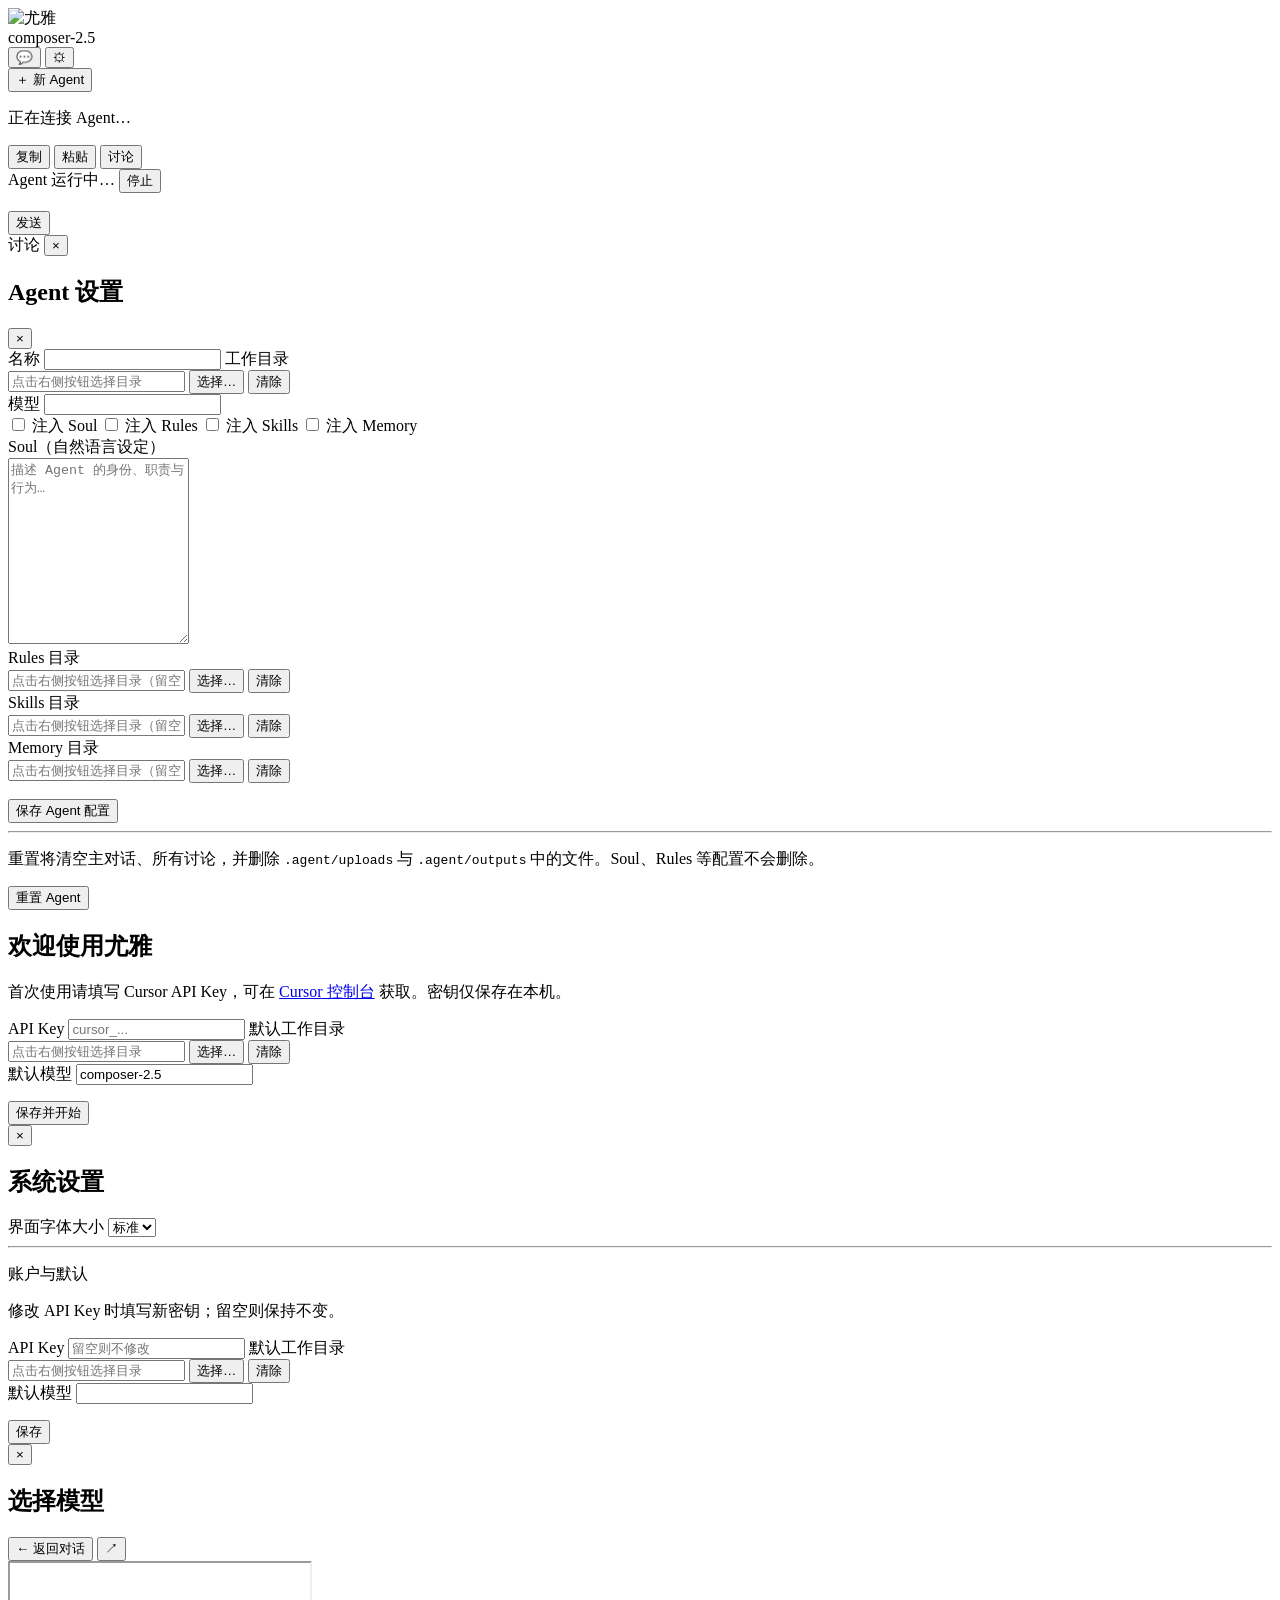
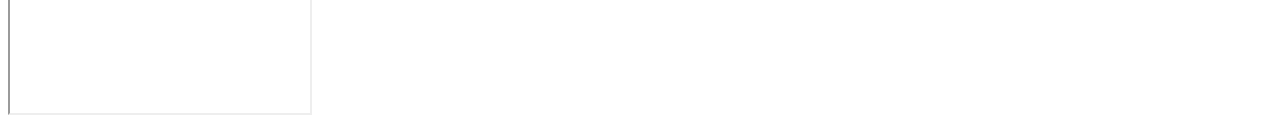
==== public/index.html @ 3340914e "feat: rebrand to 尤雅 and polish composer UX Rename the app, add cropped hi-res logo icons, fix IME in" ====
<!DOCTYPE html>
<html lang="zh-CN">
  <head>
    <meta charset="UTF-8" />
    <meta name="viewport" content="width=device-width, initial-scale=1.0" />
    <title>尤雅</title>
    <link rel="stylesheet" href="/static/style.css" />
    <script src="/static/vendor/marked.min.js"></script>
    <script src="/static/vendor/highlight.min.js"></script>
    <link rel="stylesheet" href="/static/vendor/highlight.github-dark.min.css" />
  </head>
  <body>
    <header id="header">
      <div id="header-left">
        <img
          id="app-logo"
          class="app-logo"
          src="/static/app-logo.png"
          srcset="/static/app-logo@2x.png 2x"
          alt="尤雅"
          width="28"
          height="28"
        />
        <span id="status-dot" title="连接状态"></span>
      </div>
      <div id="header-center">
        <div id="model-badge" class="badge" title="切换模型">
          <span class="dot"></span>
          <span id="model-name">composer-2.5</span>
        </div>
      </div>
      <div id="toolbar">
        <button id="btn-discuss-toggle" class="icon-btn" title="讨论侧栏">💬</button>
        <button id="btn-system-settings" class="icon-btn" title="系统设置">⚙</button>
      </div>
    </header>

    <div id="body-wrap">
      <aside id="sidebar">
        <div id="sidebar-header">
          <button id="btn-new-agent">＋ 新 Agent</button>
        </div>
        <div id="agent-list"></div>
      </aside>

      <main id="main">
        <div id="messages-wrap">
          <div id="messages">
            <div class="empty-state">
              <p>正在连接 Agent…</p>
            </div>
          </div>
          <div id="context-menu" class="context-menu hidden" role="menu">
            <button type="button" class="context-menu-item" data-action="copy" role="menuitem">复制</button>
            <button type="button" class="context-menu-item" data-action="paste" role="menuitem">粘贴</button>
            <button type="button" class="context-menu-item" data-action="discuss" role="menuitem">讨论</button>
          </div>
          <div id="run-status-bar" class="hidden">
            <span id="run-status-text" class="run-status-label running">Agent 运行中…</span>
            <button id="btn-stop-run" type="button" tabindex="-1">停止</button>
          </div>
        </div>

        <div id="composer-wrap">
          <div id="composer">
            <div
              id="message-input"
              class="composer-editor"
              contenteditable="true"
              role="textbox"
              aria-multiline="true"
              data-placeholder="输入消息…（Enter 发送，Shift+Enter 换行；图片插入在光标处）"
            ></div>
            <button id="btn-send">发送</button>
          </div>
        </div>
      </main>

      <aside id="discuss-rail" class="collapsed">
        <div id="discuss-header">
          <span>讨论</span>
          <button id="btn-discuss-close" class="icon-btn" title="收起">×</button>
        </div>
        <div id="discussion-panels"></div>
      </aside>
    </div>

    <div id="agent-drawer" class="drawer-backdrop">
      <div class="drawer-panel">
        <div class="drawer-header">
          <h2>Agent 设置</h2>
          <button id="btn-drawer-close" class="icon-btn">×</button>
        </div>
        <div class="drawer-body">
          <label class="field-label" for="agent-name-input">名称</label>
          <input id="agent-name-input" type="text" />

          <label class="field-label" for="agent-cwd-input">工作目录</label>
          <div class="path-row">
            <input id="agent-cwd-input" type="text" readonly placeholder="点击右侧按钮选择目录" />
            <button id="btn-pick-cwd" type="button" class="secondary-btn">选择…</button>
            <button id="btn-clear-cwd" type="button" class="secondary-btn subtle-btn" title="置空">清除</button>
          </div>

          <label class="field-label" for="agent-model-input">模型</label>
          <input id="agent-model-input" type="text" />

          <div class="toggle-row">
            <label><input type="checkbox" id="toggle-soul" /> 注入 Soul</label>
            <label><input type="checkbox" id="toggle-rules" /> 注入 Rules</label>
            <label><input type="checkbox" id="toggle-skills" /> 注入 Skills</label>
            <label><input type="checkbox" id="toggle-memory" /> 注入 Memory</label>
          </div>

          <label class="field-label" for="soul-editor">Soul（自然语言设定）</label>
          <div class="soul-section">
            <textarea id="soul-editor" rows="12" placeholder="描述 Agent 的身份、职责与行为…"></textarea>
          </div>

          <label class="field-label" for="rules-dir-input">Rules 目录</label>
          <div class="path-row">
            <input id="rules-dir-input" type="text" readonly placeholder="点击右侧按钮选择目录（留空则用 .agent/rules）" />
            <button id="btn-pick-rules-dir" type="button" class="secondary-btn">选择…</button>
            <button id="btn-clear-rules-dir" type="button" class="secondary-btn subtle-btn" title="置空">清除</button>
          </div>

          <label class="field-label" for="skills-dir-input">Skills 目录</label>
          <div class="path-row">
            <input id="skills-dir-input" type="text" readonly placeholder="点击右侧按钮选择目录（留空则用 .agent/skills）" />
            <button id="btn-pick-skills-dir" type="button" class="secondary-btn">选择…</button>
            <button id="btn-clear-skills-dir" type="button" class="secondary-btn subtle-btn" title="置空">清除</button>
          </div>

          <label class="field-label" for="memory-dir-input">Memory 目录</label>
          <div class="path-row">
            <input id="memory-dir-input" type="text" readonly placeholder="点击右侧按钮选择目录（留空则用 .agent/memory）" />
            <button id="btn-pick-memory-dir" type="button" class="secondary-btn">选择…</button>
            <button id="btn-clear-memory-dir" type="button" class="secondary-btn subtle-btn" title="置空">清除</button>
          </div>

          <p id="drawer-save-status" class="drawer-save-status" aria-live="polite"></p>
          <button id="btn-save-agent" type="button" class="primary-btn">保存 Agent 配置</button>

          <hr class="drawer-divider" />
          <p class="field-hint">重置将清空主对话、所有讨论，并删除 <code>.agent/uploads</code> 与 <code>.agent/outputs</code> 中的文件。Soul、Rules 等配置不会删除。</p>
          <button id="btn-reset-agent" type="button" class="danger-btn">重置 Agent</button>
        </div>
      </div>
    </div>

    <div id="setup-modal" class="modal-backdrop">
      <div class="modal-box setup-box">
        <h2>欢迎使用尤雅</h2>
        <p class="setup-desc">
          首次使用请填写 Cursor API Key，可在
          <a href="https://cursor.com/dashboard/integrations" target="_blank" rel="noopener">Cursor 控制台</a>
          获取。密钥仅保存在本机。
        </p>
        <label class="field-label" for="setup-api-key">API Key</label>
        <input id="setup-api-key" type="password" placeholder="cursor_..." autocomplete="off" />
        <label class="field-label" for="setup-cwd">默认工作目录</label>
        <div class="path-row">
          <input id="setup-cwd" type="text" readonly placeholder="点击右侧按钮选择目录" />
          <button id="btn-pick-setup-cwd" type="button" class="secondary-btn">选择…</button>
          <button id="btn-clear-setup-cwd" type="button" class="secondary-btn subtle-btn" title="置空">清除</button>
        </div>
        <label class="field-label" for="setup-model">默认模型</label>
        <input id="setup-model" type="text" value="composer-2.5" />
        <p id="setup-error" class="setup-error"></p>
        <button id="btn-setup-save" class="setup-primary">保存并开始</button>
      </div>
    </div>

    <div id="system-settings-modal" class="modal-backdrop">
      <div class="modal-box system-settings-box">
        <button id="system-settings-close" class="modal-close" type="button">×</button>
        <h2>系统设置</h2>

        <label class="field-label" for="system-font-size">界面字体大小</label>
        <select id="system-font-size" class="settings-select">
          <option value="small">小</option>
          <option value="medium" selected>标准</option>
          <option value="large">大</option>
          <option value="xlarge">特大</option>
        </select>

        <hr class="settings-divider" />

        <p class="settings-section-title">账户与默认</p>
        <p class="setup-desc">修改 API Key 时填写新密钥；留空则保持不变。</p>
        <label class="field-label" for="system-api-key">API Key</label>
        <input id="system-api-key" type="password" placeholder="留空则不修改" autocomplete="off" />

        <label class="field-label" for="system-default-cwd">默认工作目录</label>
        <div class="path-row">
          <input id="system-default-cwd" type="text" readonly placeholder="点击右侧按钮选择目录" />
          <button id="btn-pick-system-cwd" type="button" class="secondary-btn">选择…</button>
          <button id="btn-clear-system-cwd" type="button" class="secondary-btn subtle-btn" title="置空">清除</button>
        </div>

        <label class="field-label" for="system-default-model">默认模型</label>
        <input id="system-default-model" type="text" />

        <p id="system-settings-error" class="setup-error"></p>
        <button id="btn-system-settings-save" type="button" class="setup-primary">保存</button>
      </div>
    </div>

    <div id="model-modal" class="modal-backdrop">
      <div class="modal-box">
        <button id="model-modal-close" class="modal-close">×</button>
        <h2>选择模型</h2>
        <div id="model-list"></div>
      </div>
    </div>

    <div id="link-viewer" class="link-viewer hidden" aria-hidden="true">
      <div class="link-viewer-toolbar">
        <button id="link-viewer-back" type="button" class="secondary-btn">← 返回对话</button>
        <span id="link-viewer-title" class="link-viewer-title"></span>
        <button id="link-viewer-external" type="button" class="secondary-btn" title="在浏览器中打开">↗</button>
      </div>
      <iframe id="link-viewer-frame" class="link-viewer-frame" title="链接预览" sandbox="allow-scripts allow-same-origin allow-popups allow-forms allow-downloads"></iframe>
    </div>

    <div id="toast" class="toast hidden" role="status"></div>

    <script src="/static/agent-fsm.js"></script>
    <script src="/static/composer.js"></script>
    <script src="/static/app.js"></script>
  </body>
</html>
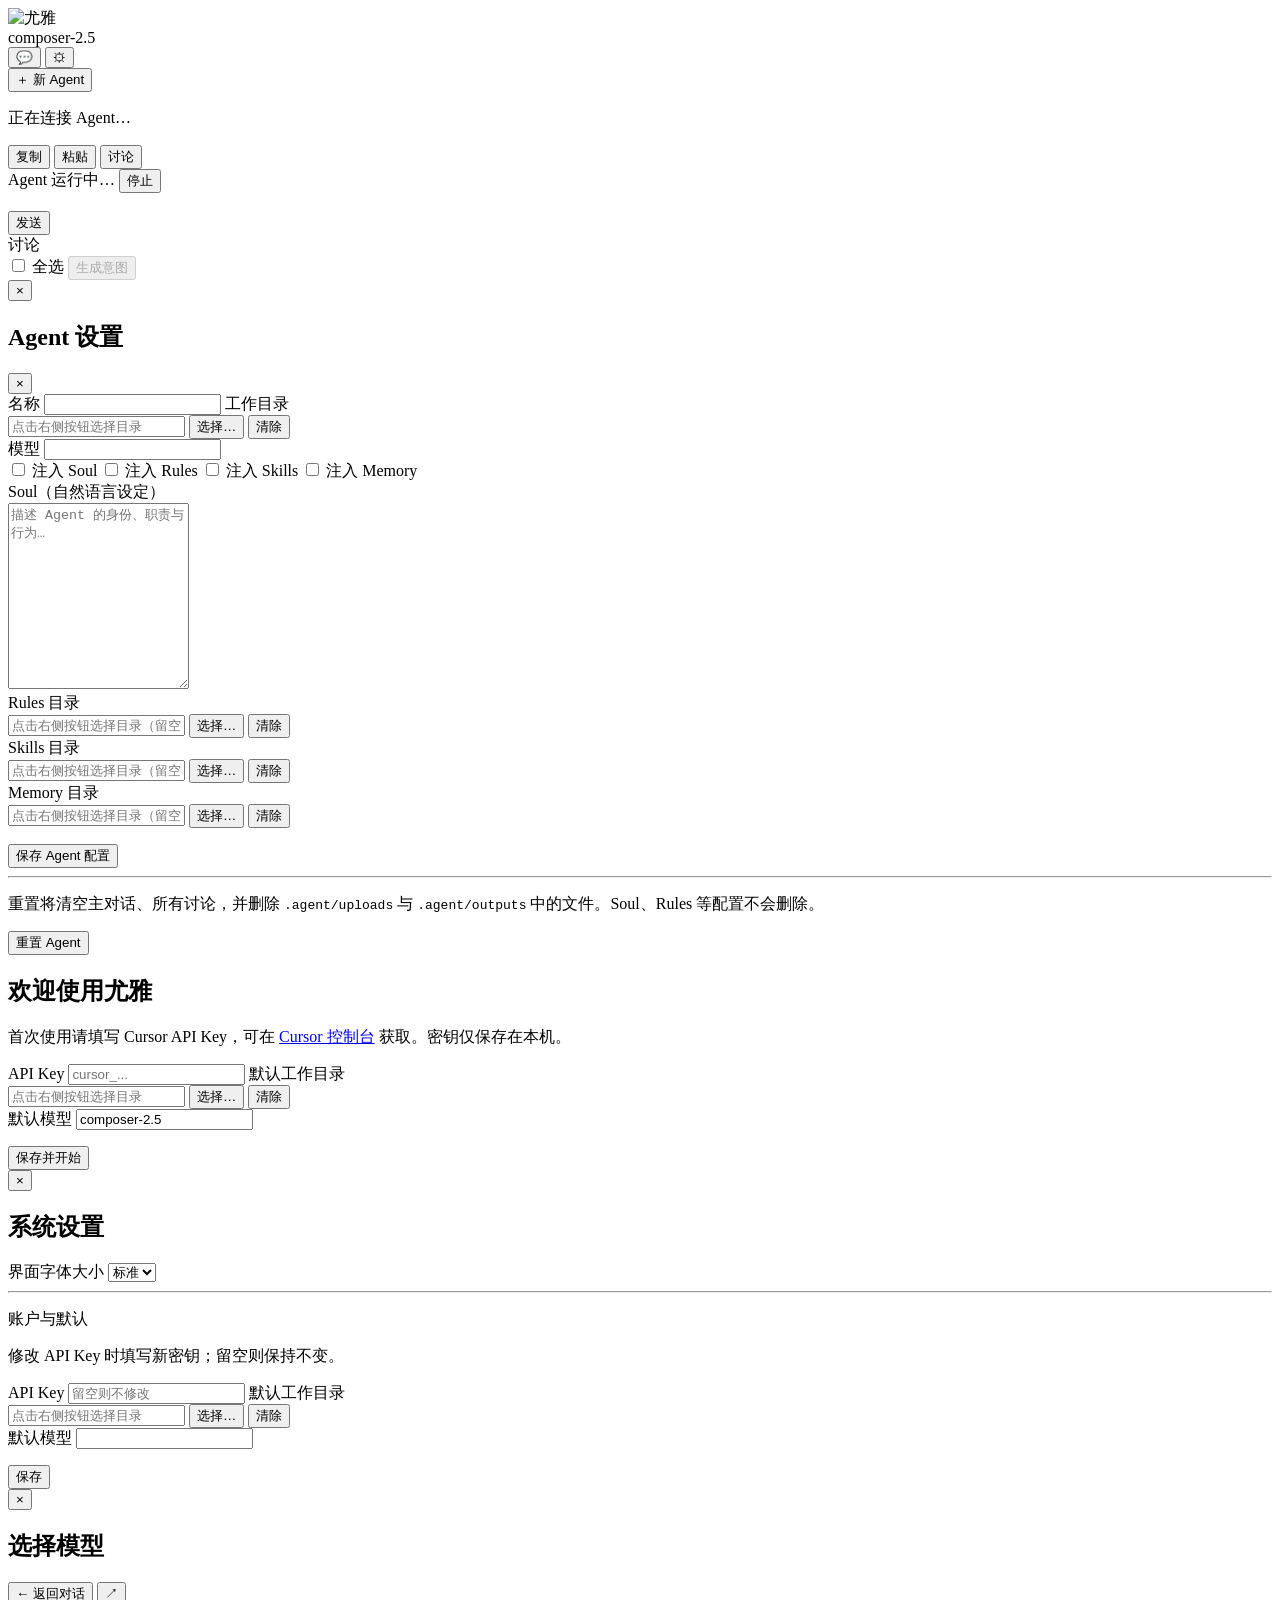
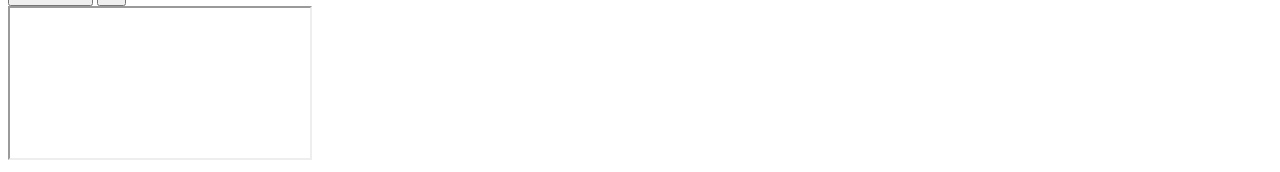
==== commit 0eb00886: "feat: 讨论意图提炼与合并意图侧栏 支持单条讨论流式生成可注入主输入框的意图话术，多选两阶段合并总结并持久化；无意图时输出系统标记（未识别到意图），并修复重复取消 run 的报错。" ====
--- a/public/index.html
+++ b/public/index.html
@@ -18,8 +18,8 @@
           src="/static/app-logo.png"
           srcset="/static/app-logo@2x.png 2x"
           alt="尤雅"
-          width="28"
-          height="28"
+          width="40"
+          height="40"
         />
         <span id="status-dot" title="连接状态"></span>
       </div>
@@ -79,9 +79,19 @@
       <aside id="discuss-rail" class="collapsed">
         <div id="discuss-header">
           <span>讨论</span>
+          <div class="discuss-toolbar">
+            <label class="discuss-select-all-label" title="全选讨论">
+              <input type="checkbox" id="discuss-select-all" />
+              <span>全选</span>
+            </label>
+            <button type="button" id="btn-summarize-selected" class="discuss-toolbar-btn" disabled>
+              生成意图
+            </button>
+          </div>
           <button id="btn-discuss-close" class="icon-btn" title="收起">×</button>
         </div>
         <div id="discussion-panels"></div>
+        <div id="combined-summaries"></div>
       </aside>
     </div>
 
@@ -153,7 +163,7 @@
         <h2>欢迎使用尤雅</h2>
         <p class="setup-desc">
           首次使用请填写 Cursor API Key，可在
-          <a href="https://cursor.com/dashboard/integrations" target="_blank" rel="noopener">Cursor 控制台</a>
+          <a href="https://cursor.com/dashboard/api?section=user-keys#user-api-keys" target="_blank" rel="noopener">Cursor 控制台</a>
           获取。密钥仅保存在本机。
         </p>
         <label class="field-label" for="setup-api-key">API Key</label>
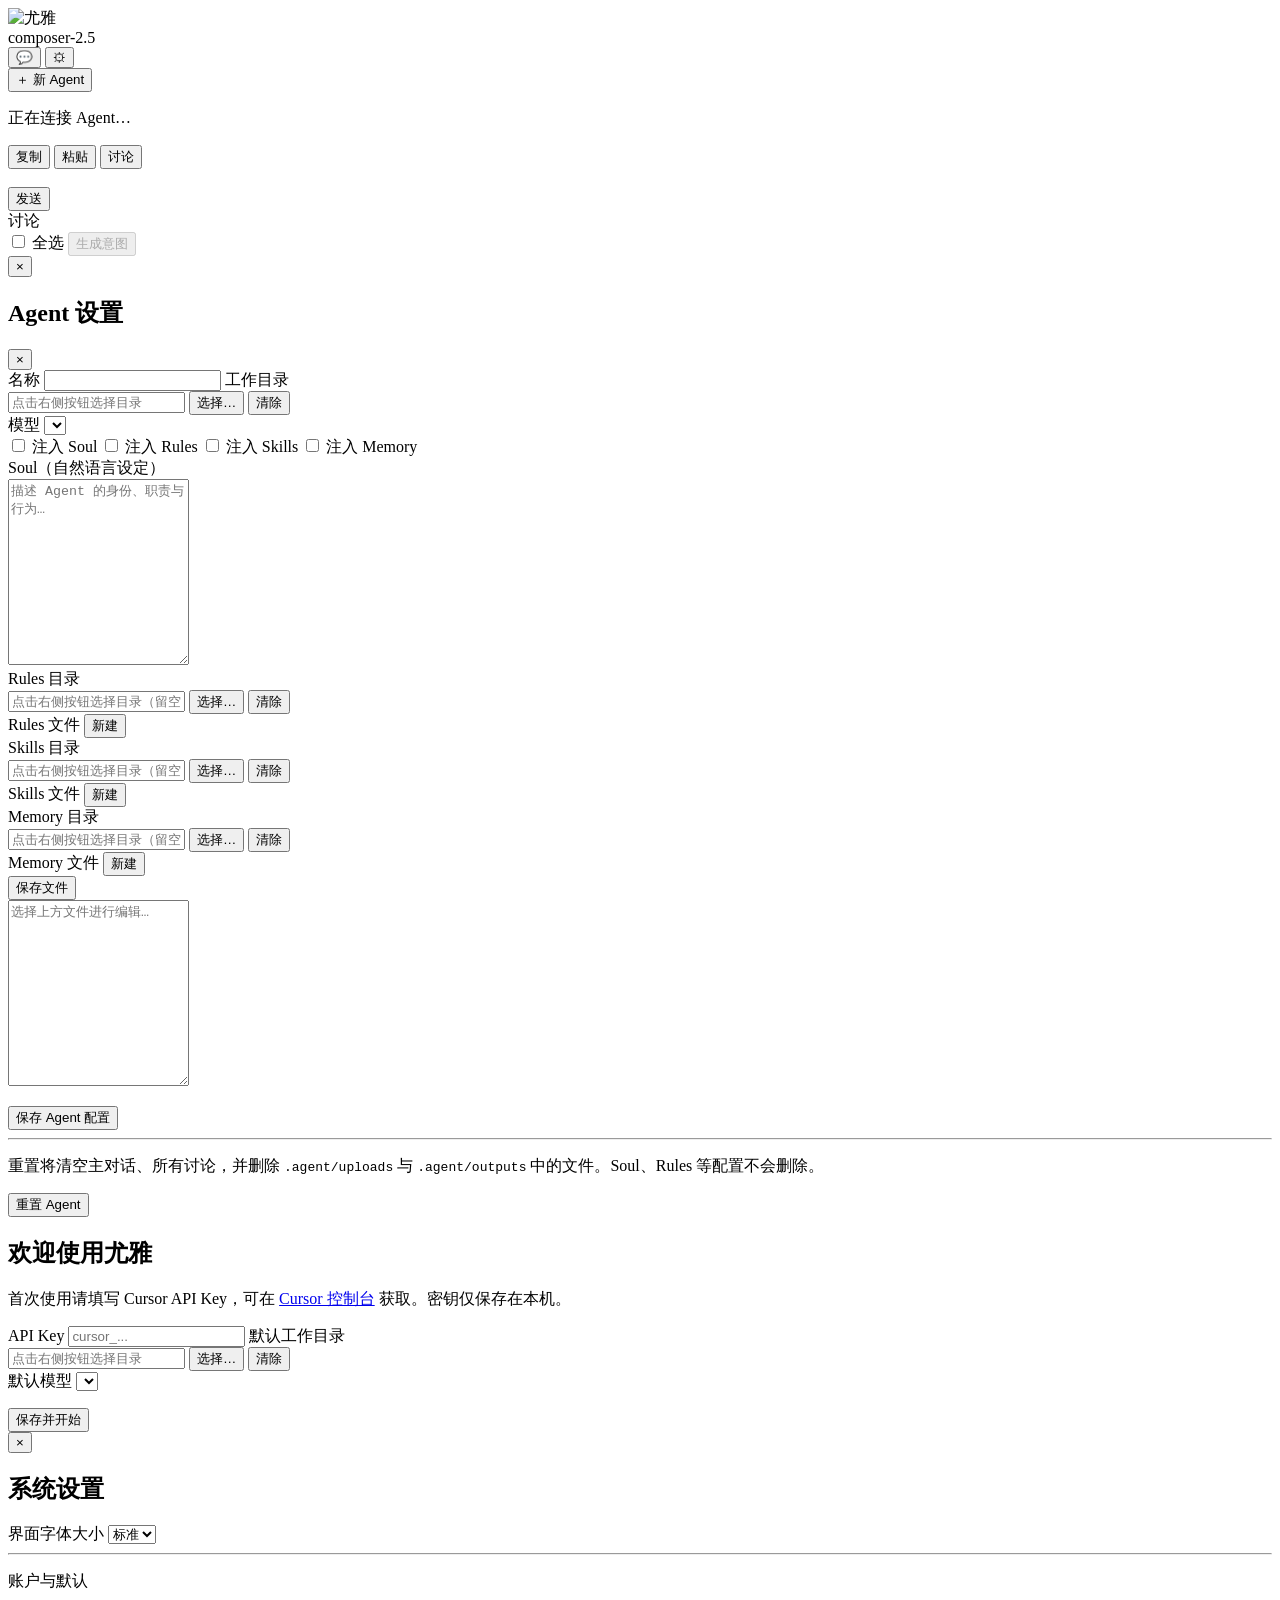
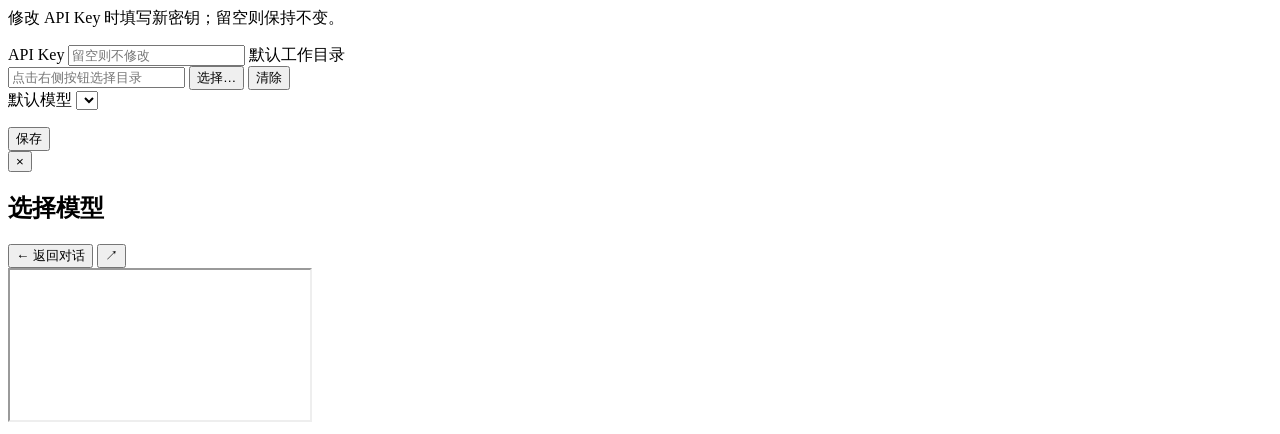
==== commit ce2c7d7d: "feat: 打开即预热引擎，并对齐对话流与设置体验 启动后后台就绪 Agent 引擎，发消息前尽量完成；对话按轮展示、步骤折叠在用户气泡下方，发送键在运行中变为停止。全局与 Agent 设置改为选择模" ====
--- a/public/index.html
+++ b/public/index.html
@@ -55,10 +55,6 @@
             <button type="button" class="context-menu-item" data-action="paste" role="menuitem">粘贴</button>
             <button type="button" class="context-menu-item" data-action="discuss" role="menuitem">讨论</button>
           </div>
-          <div id="run-status-bar" class="hidden">
-            <span id="run-status-text" class="run-status-label running">Agent 运行中…</span>
-            <button id="btn-stop-run" type="button" tabindex="-1">停止</button>
-          </div>
         </div>
 
         <div id="composer-wrap">
@@ -113,7 +109,7 @@
           </div>
 
           <label class="field-label" for="agent-model-input">模型</label>
-          <input id="agent-model-input" type="text" />
+          <select id="agent-model-input" class="settings-select"></select>
 
           <div class="toggle-row">
             <label><input type="checkbox" id="toggle-soul" /> 注入 Soul</label>
@@ -133,6 +129,13 @@
             <button id="btn-pick-rules-dir" type="button" class="secondary-btn">选择…</button>
             <button id="btn-clear-rules-dir" type="button" class="secondary-btn subtle-btn" title="置空">清除</button>
           </div>
+          <div class="config-files-block">
+            <div class="config-files-toolbar">
+              <span class="config-files-title">Rules 文件</span>
+              <button type="button" class="secondary-btn subtle-btn" id="btn-new-rules-file">新建</button>
+            </div>
+            <div id="rules-tree" class="config-file-tree"></div>
+          </div>
 
           <label class="field-label" for="skills-dir-input">Skills 目录</label>
           <div class="path-row">
@@ -140,12 +143,34 @@
             <button id="btn-pick-skills-dir" type="button" class="secondary-btn">选择…</button>
             <button id="btn-clear-skills-dir" type="button" class="secondary-btn subtle-btn" title="置空">清除</button>
           </div>
+          <div class="config-files-block">
+            <div class="config-files-toolbar">
+              <span class="config-files-title">Skills 文件</span>
+              <button type="button" class="secondary-btn subtle-btn" id="btn-new-skills-file">新建</button>
+            </div>
+            <div id="skills-tree" class="config-file-tree"></div>
+          </div>
 
           <label class="field-label" for="memory-dir-input">Memory 目录</label>
           <div class="path-row">
             <input id="memory-dir-input" type="text" readonly placeholder="点击右侧按钮选择目录（留空则用 .agent/memory）" />
             <button id="btn-pick-memory-dir" type="button" class="secondary-btn">选择…</button>
             <button id="btn-clear-memory-dir" type="button" class="secondary-btn subtle-btn" title="置空">清除</button>
+          </div>
+          <div class="config-files-block">
+            <div class="config-files-toolbar">
+              <span class="config-files-title">Memory 文件</span>
+              <button type="button" class="secondary-btn subtle-btn" id="btn-new-memory-file">新建</button>
+            </div>
+            <div id="memory-tree" class="config-file-tree"></div>
+          </div>
+
+          <div id="config-file-editor" class="config-file-editor hidden">
+            <div class="config-file-editor-bar">
+              <span id="config-file-label" class="config-file-label"></span>
+              <button type="button" id="btn-save-config-file" class="secondary-btn">保存文件</button>
+            </div>
+            <textarea id="config-file-body" rows="12" placeholder="选择上方文件进行编辑…"></textarea>
           </div>
 
           <p id="drawer-save-status" class="drawer-save-status" aria-live="polite"></p>
@@ -175,7 +200,7 @@
           <button id="btn-clear-setup-cwd" type="button" class="secondary-btn subtle-btn" title="置空">清除</button>
         </div>
         <label class="field-label" for="setup-model">默认模型</label>
-        <input id="setup-model" type="text" value="composer-2.5" />
+        <select id="setup-model" class="settings-select"></select>
         <p id="setup-error" class="setup-error"></p>
         <button id="btn-setup-save" class="setup-primary">保存并开始</button>
       </div>
@@ -209,7 +234,7 @@
         </div>
 
         <label class="field-label" for="system-default-model">默认模型</label>
-        <input id="system-default-model" type="text" />
+        <select id="system-default-model" class="settings-select"></select>
 
         <p id="system-settings-error" class="setup-error"></p>
         <button id="btn-system-settings-save" type="button" class="setup-primary">保存</button>
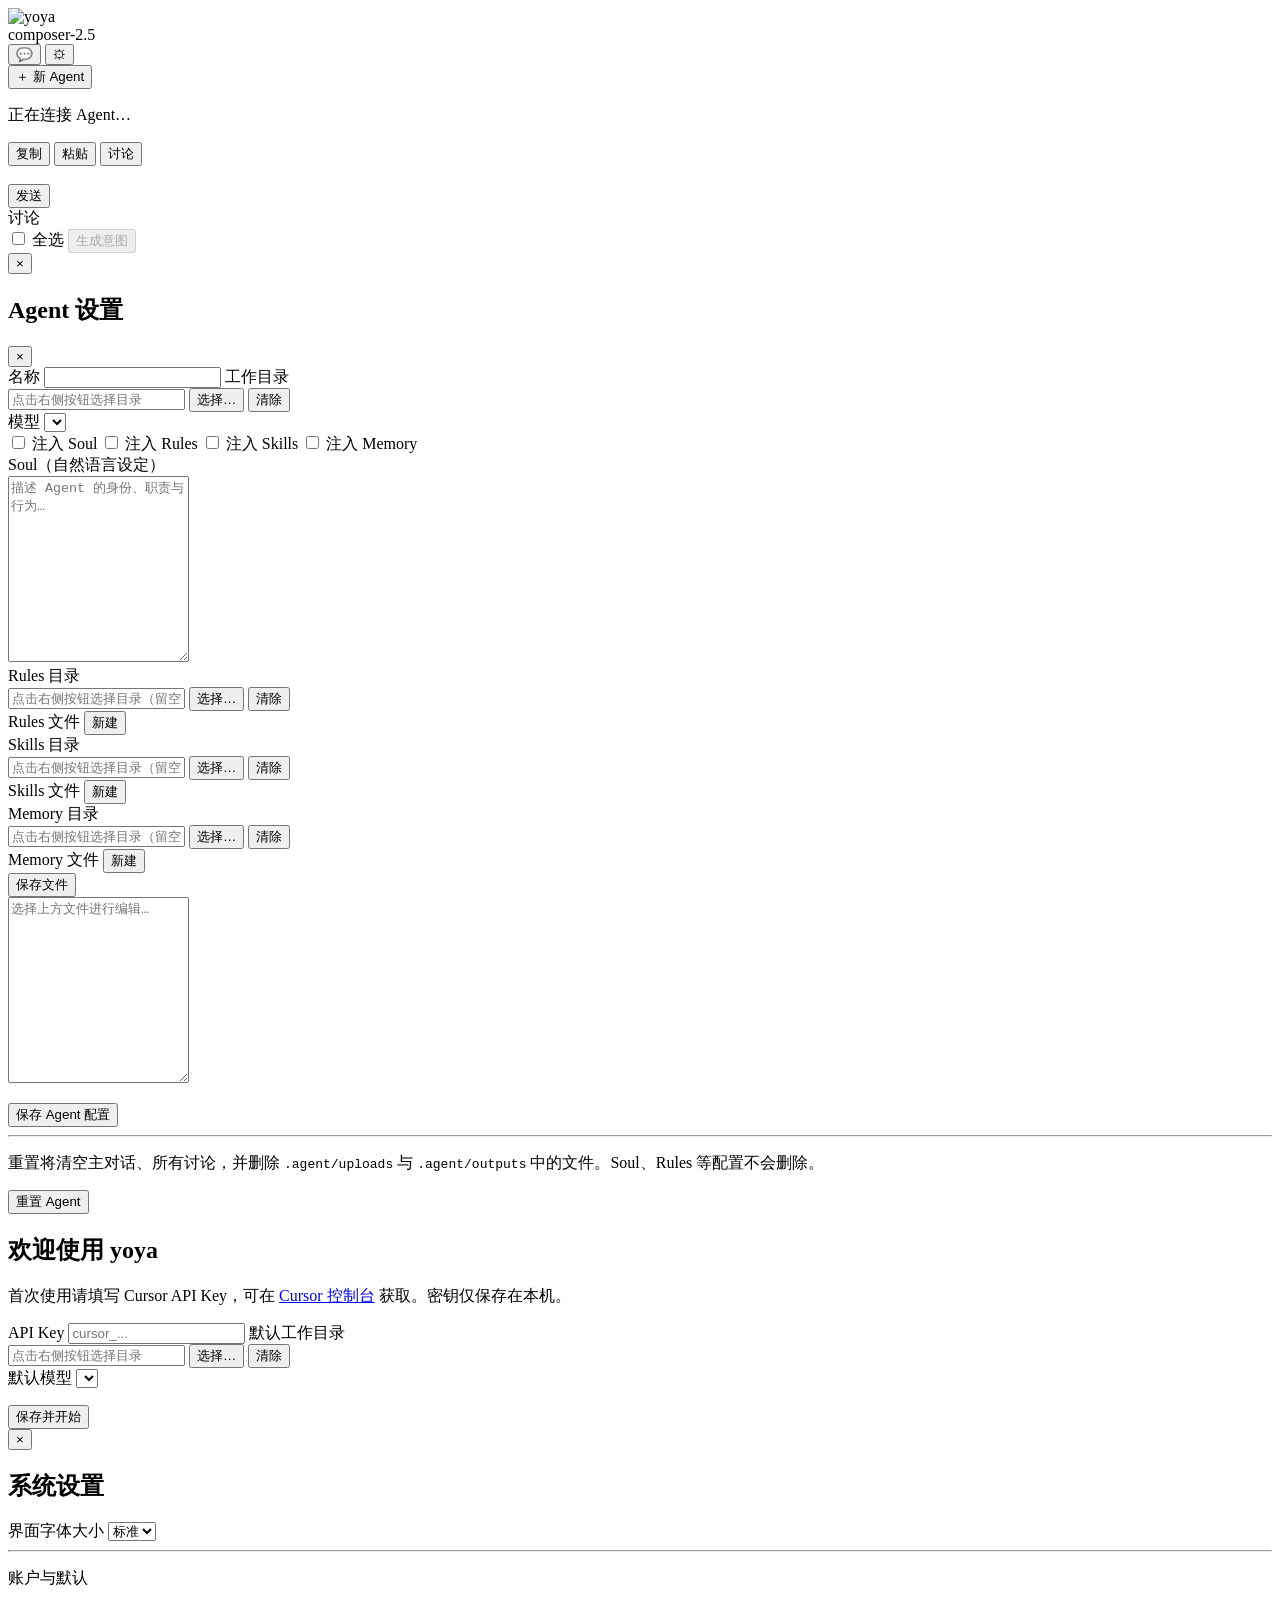
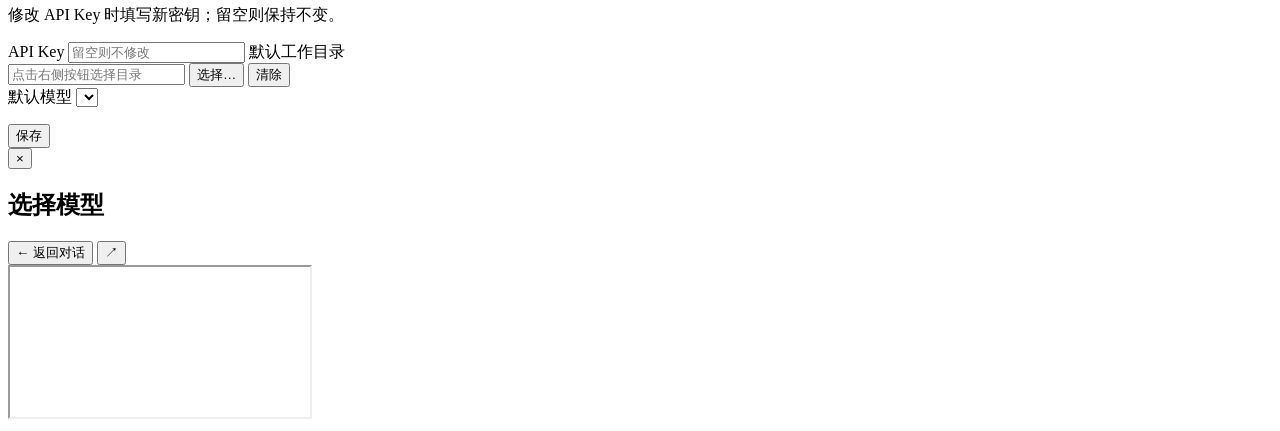
==== commit 4ca094f3: "chore: 应用改名为 yoya，数据目录同步更换 界面、安装包与 Application Support 路径统一为 yoya，不再使用中文名或 CursorAgentPi。当作全新应用，不迁移旧" ====
--- a/public/index.html
+++ b/public/index.html
@@ -3,7 +3,7 @@
   <head>
     <meta charset="UTF-8" />
     <meta name="viewport" content="width=device-width, initial-scale=1.0" />
-    <title>尤雅</title>
+    <title>yoya</title>
     <link rel="stylesheet" href="/static/style.css" />
     <script src="/static/vendor/marked.min.js"></script>
     <script src="/static/vendor/highlight.min.js"></script>
@@ -17,7 +17,7 @@
           class="app-logo"
           src="/static/app-logo.png"
           srcset="/static/app-logo@2x.png 2x"
-          alt="尤雅"
+          alt="yoya"
           width="40"
           height="40"
         />
@@ -185,7 +185,7 @@
 
     <div id="setup-modal" class="modal-backdrop">
       <div class="modal-box setup-box">
-        <h2>欢迎使用尤雅</h2>
+        <h2>欢迎使用 yoya</h2>
         <p class="setup-desc">
           首次使用请填写 Cursor API Key，可在
           <a href="https://cursor.com/dashboard/api?section=user-keys#user-api-keys" target="_blank" rel="noopener">Cursor 控制台</a>
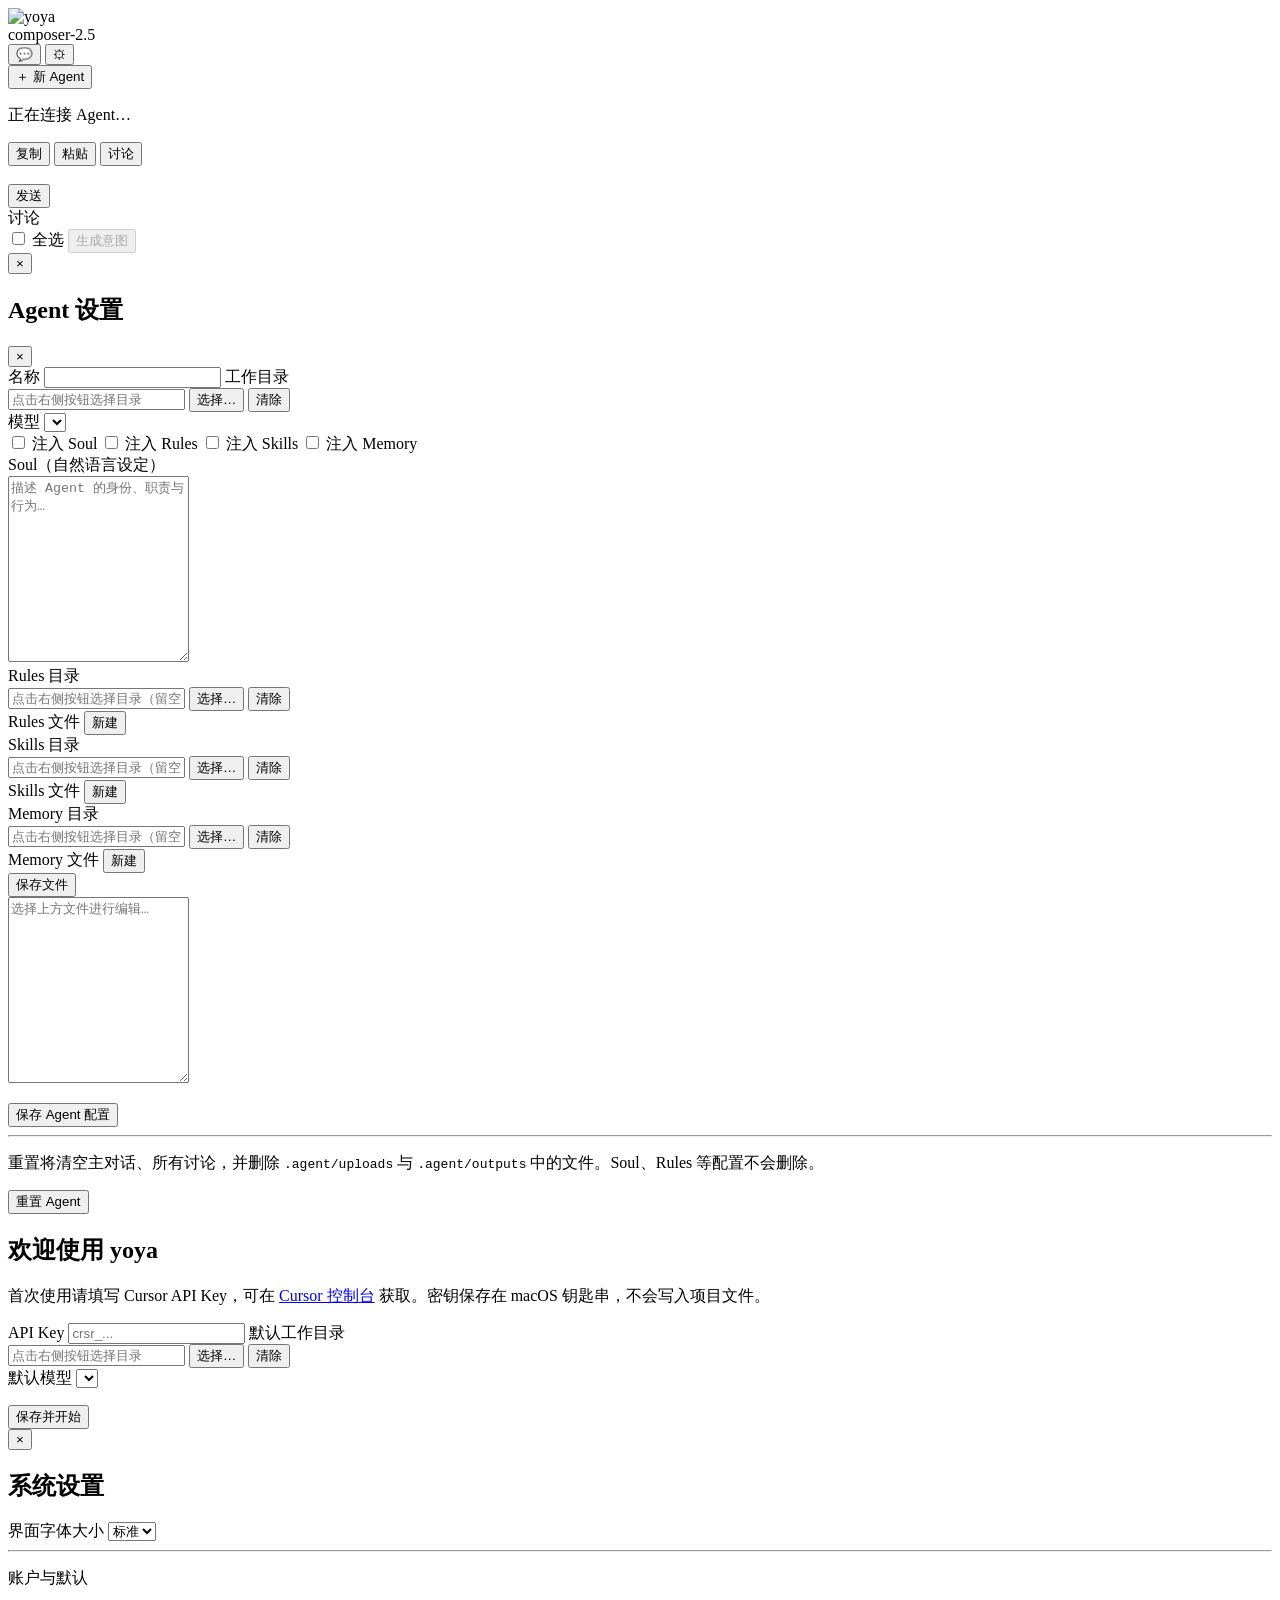
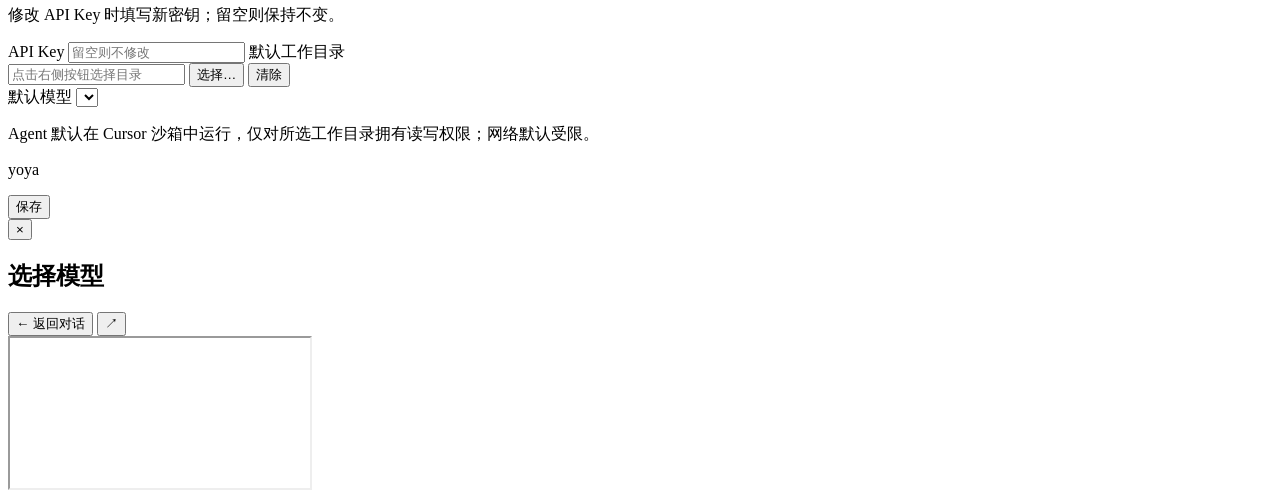
==== commit 21518654: "release: prepare yoya v1.1.0" ====
--- a/public/index.html
+++ b/public/index.html
@@ -4,6 +4,7 @@
     <meta charset="UTF-8" />
     <meta name="viewport" content="width=device-width, initial-scale=1.0" />
     <title>yoya</title>
+    <link rel="icon" href="/static/app-logo.png" />
     <link rel="stylesheet" href="/static/style.css" />
     <script src="/static/vendor/marked.min.js"></script>
     <script src="/static/vendor/highlight.min.js"></script>
@@ -189,10 +190,10 @@
         <p class="setup-desc">
           首次使用请填写 Cursor API Key，可在
           <a href="https://cursor.com/dashboard/api?section=user-keys#user-api-keys" target="_blank" rel="noopener">Cursor 控制台</a>
-          获取。密钥仅保存在本机。
+          获取。密钥保存在 macOS 钥匙串，不会写入项目文件。
         </p>
         <label class="field-label" for="setup-api-key">API Key</label>
-        <input id="setup-api-key" type="password" placeholder="cursor_..." autocomplete="off" />
+        <input id="setup-api-key" type="password" placeholder="crsr_..." autocomplete="off" />
         <label class="field-label" for="setup-cwd">默认工作目录</label>
         <div class="path-row">
           <input id="setup-cwd" type="text" readonly placeholder="点击右侧按钮选择目录" />
@@ -236,6 +237,9 @@
         <label class="field-label" for="system-default-model">默认模型</label>
         <select id="system-default-model" class="settings-select"></select>
 
+        <p class="field-hint">Agent 默认在 Cursor 沙箱中运行，仅对所选工作目录拥有读写权限；网络默认受限。</p>
+        <p id="system-version" class="field-hint">yoya</p>
+
         <p id="system-settings-error" class="setup-error"></p>
         <button id="btn-system-settings-save" type="button" class="setup-primary">保存</button>
       </div>
